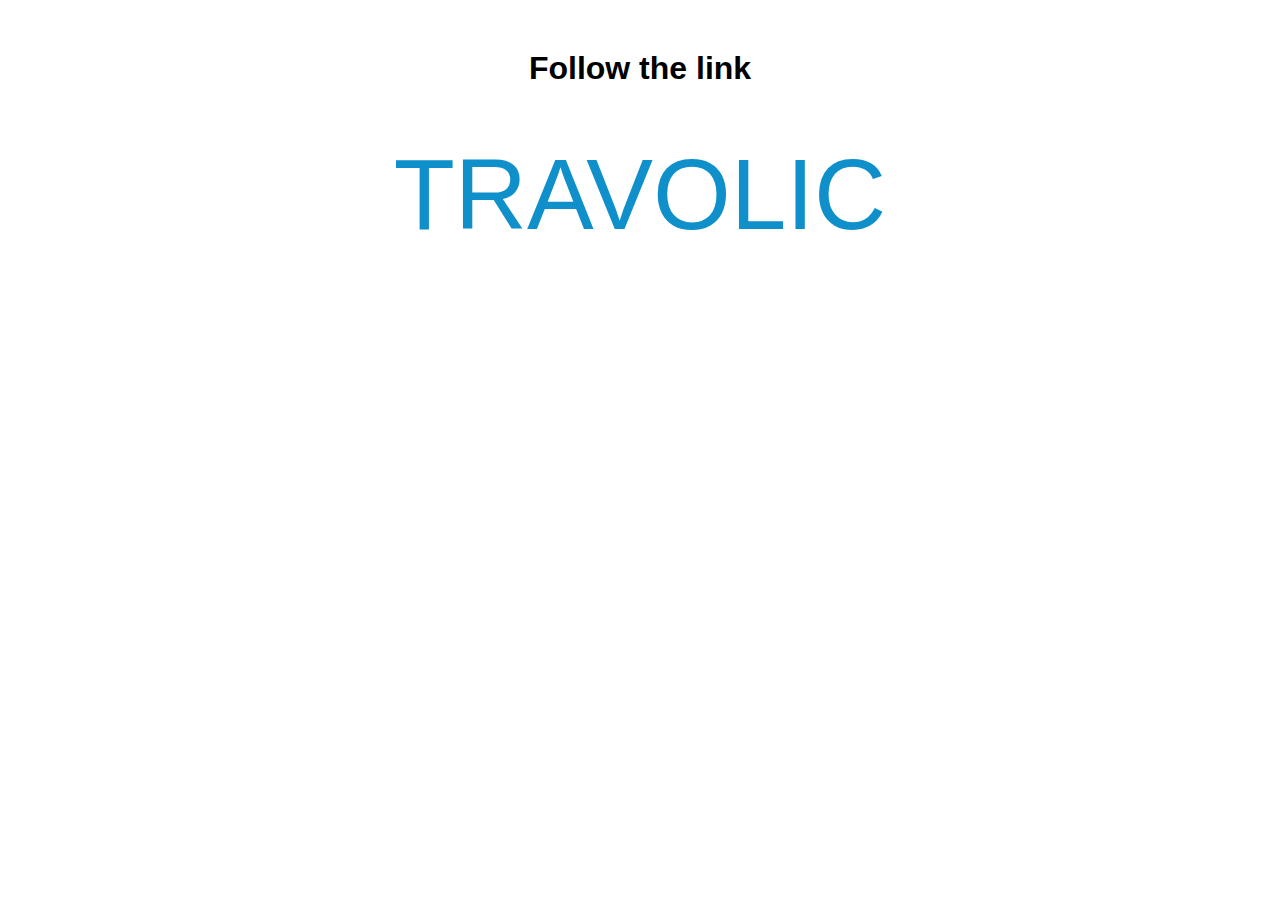
==== index.html @ 3a77598f "First" ====
<!DOCTYPE html>
<html lang="en">
<head>
    <meta charset="UTF-8">
    <meta name="viewport" content="width=device-width, initial-scale=1.0">
    <title>Document</title>
    <link rel="stylesheet" href="../CSS/style.css">
</head>
<body>
    <h1 class="travolic">Follow the link</h1>
    <div class="agencyweb">
        <a href="./HTML/home.html">TRAVOLIC</a>
    </div>

</body>
</html>
---- CSS/style.css ----
* {
  margin: 0;
  padding: 0;
  box-sizing: border-box;
  list-style: none;
  text-decoration: none;
  border: none;
  font-family: Poppins, "sans-serif";

  ::-webkit-scrollbar {
    width: 10px;
  }

  ::-webkit-scrollbar-track {
    background: #c4c4c4;
  }

  ::-webkit-scrollbar-thumb {
    background: var(--blueBtn);
  }
}
body {
  font-family: Poppins, sans-serif;
}
.travolic {
    text-align: center;
    margin-top: 50px;
    margin-bottom: 50px;
    font-family: 'Gill Sans', 'Gill Sans MT', Calibri, 'Trebuchet MS', sans-serif;
}
.agencyweb {
  text-align: center;
  font-size: 100px;
}
.agencyweb a{ 
    color: #1090CB;
    font-family: 'Gill Sans', 'Gill Sans MT', Calibri, 'Trebuchet MS', sans-serif;

}
.text {
  font-size: 16px;
  font-weight: 400;
  line-height: 32.69px;
  text-align: left;
}
.texttitle {
  font-size: 30px;
  font-weight: 600;
  line-height: 48px;
  text-align: left;
}
.imgtitle {
  font-size: 25px;
  font-weight: 500;
  line-height: 44.48px;
  letter-spacing: 0.01em;
  text-align: center;
}
.imgtext {
  font-size: 16px;
  font-weight: 400;
  line-height: 28.46px;
  letter-spacing: 0.01em;
  text-align: left;
}

/* & NAVBAR */
.nav_bar {
  padding: 32px;
  border-bottom: 0.7px solid #c4c4c4;
}
.nav_bar h1 {
  font-size: 30px;
  font-weight: 700;
  line-height: 43.5px;
  text-align: left;
  color: var(--mainBlue);
}
.nav_list {
  padding-right: 16px;
  width: 60%;
  gap: 82px;
  margin: 0;
}
.nav_list a {
  text-decoration: none;
  font-size: 16px;
  font-weight: 400;
  line-height: 24px;
  color: black;
}
.nav_list li:nth-child(2) a {
  color: var(--mainBlue);
}
.nav_bar button {
  padding: 10px 26px;
  background-color: var(--mainBlue);
  border-radius: 6px;
  color: white;
  font-size: 14px;
  font-weight: 400;
  line-height: 20px;
  text-align: left;
}
.active {
  color: var(--mainBlue) !important;
  display: flex;
}

.active::before {
  content: "";
  width: 8px;
  height: 8px;
  border-radius: 50%;
  background-color: var(--mainBlue);
  margin-right: 4px;
}
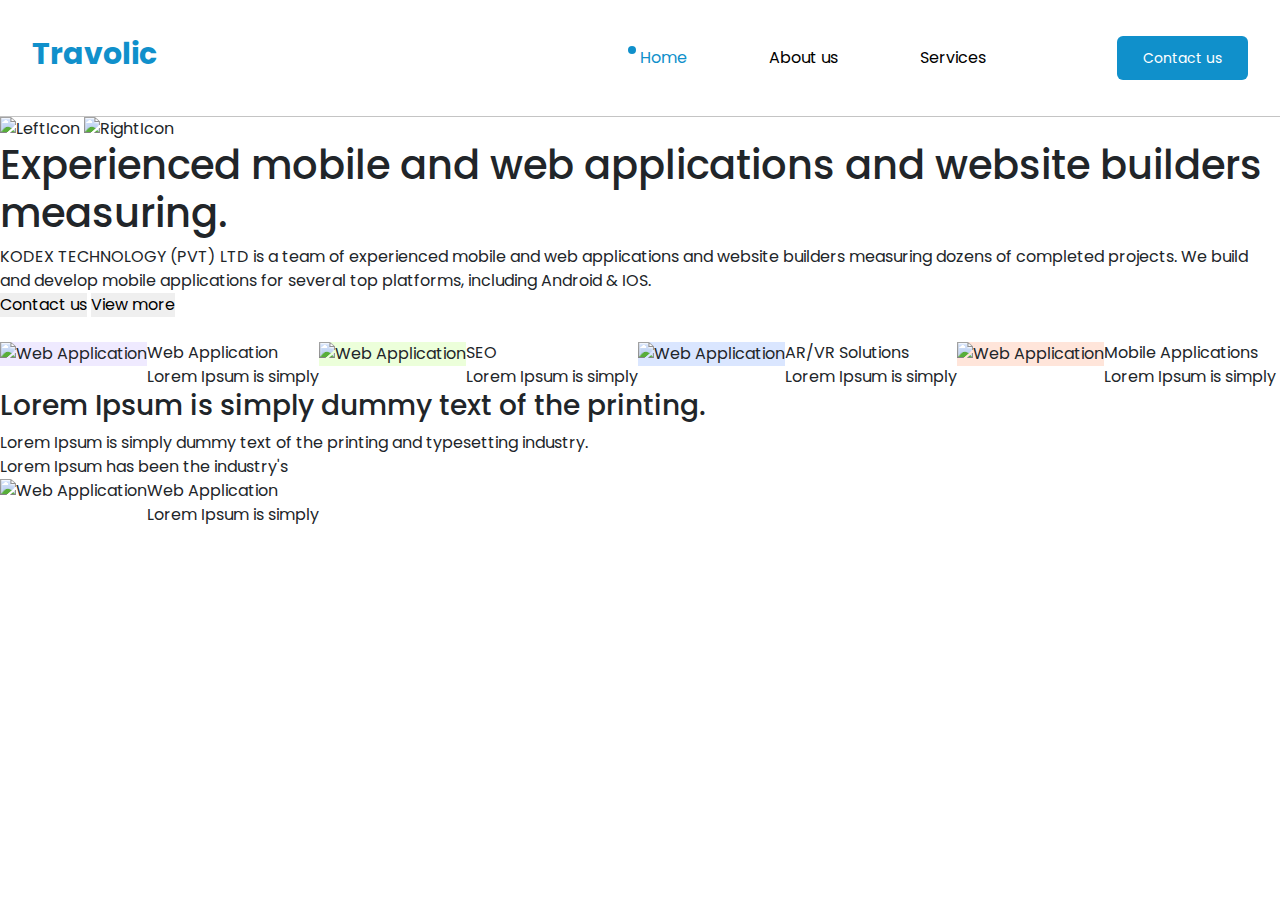
==== commit de9e91d0: "Creat Hyberlink" ====
--- a/index.html
+++ b/index.html
@@ -1,16 +1,178 @@
 <!DOCTYPE html>
 <html lang="en">
-<head>
-    <meta charset="UTF-8">
-    <meta name="viewport" content="width=device-width, initial-scale=1.0">
-    <title>Document</title>
-    <link rel="stylesheet" href="../CSS/style.css">
-</head>
-<body>
-    <h1 class="travolic">Follow the link</h1>
-    <div class="agencyweb">
-        <a href="./HTML/home.html">TRAVOLIC</a>
-    </div>
+  <head>
+    <meta charset="UTF-8" />
+    <meta name="viewport" content="width=device-width, initial-scale=1.0" />
+    <title>Home</title>
+    <link rel="stylesheet" href="../CSS/reset.css" />
+    <link
+      href="https://fonts.googleapis.com/css2?family=Poppins:ital,wght@0,100;0,200;0,300;0,400;0,500;0,600;0,700;0,800;0,900;1,100;1,200;1,300;1,400;1,500;1,600;1,700;1,800;1,900&display=swap"
+      rel="stylesheet"
+    />
+    <link
+      href="https://cdn.jsdelivr.net/npm/bootstrap@5.3.3/dist/css/bootstrap.min.css"
+      rel="stylesheet"
+      integrity="sha384-QWTKZyjpPEjISv5WaRU9OFeRpok6YctnYmDr5pNlyT2bRjXh0JMhjY6hW+ALEwIH"
+      crossorigin="anonymous"
+    />
+    <link rel="stylesheet" href="../CSS/root.css" />
+    <link rel="stylesheet" href="../CSS/style.css" />
+    <link rel="stylesheet" href="../CSS/home.css" />
+  </head>
 
-</body>
-</html>+  <body>
+    <header>
+      <nav class="nav_bar d-flex justify-content-between align-items-center">
+        <h1>Travolic</h1>
+        <ul class="nav_list d-flex justify-content-end align-items-center">
+          <li><a class="active" href="./index.html">Home</a></li>
+          <li><a href="./HTML/aboutus.html">About us</a></li>
+          <li><a href="./HTML/services.html">Services</a></li>
+        </ul>
+        <button>
+          <a href="./HTML/contactus.html">Contact us</a>
+        </button>
+      </nav>
+    </header>
+
+    <!-- * -->
+    <main>
+      <article>
+        <section class="experienced">
+          <div class="experienced_icons">
+            <img src="" alt="LeftIcon" />
+            <img src="" alt="RightIcon" />
+          </div>
+          <div class="experienced_left">
+            <div class="experienced_left_text">
+              <h1>
+                Experienced <span>mobile and web</span> applications and website
+                builders measuring.
+              </h1>
+              <p>
+                KODEX TECHNOLOGY (PVT) LTD is a team of experienced mobile and
+                web applications and website builders measuring dozens of
+                completed projects. We build and develop mobile applications for
+                several top platforms, including Android & IOS.
+              </p>
+            </div>
+            <div class="experienced_left_button">
+              <button>Contact us</button>
+              <button>View more</button>
+            </div>
+          </div>
+
+          <div class="experienced_right">
+            <img src="" alt="" />
+          </div>
+        </section>
+
+        <section class="application d-flex">
+          <!-- & Birinci -->
+          <div class="app_cards d-flex cards-gap">
+            <div class="app_image WA">
+              <img style="background-color: #EFEAFF;" src="./assets/image/appsicon1.svg" alt="Web Application" />
+            </div>
+            <div class="d-flex flex-column">
+              <p
+                class="app_title f-weight-500 f-size-20 l-height-36 txt-algn-lft txt-clr-black"
+              >
+                Web Application
+              </p>
+              <p
+                class="app_text f-weight-400 f-size-16 l-height-28 txt-algn-lft txt-clr-grey"
+              >
+                Lorem Ipsum is simply
+              </p>
+            </div>
+          </div>
+          <!-- & Ikincii -->
+          <div class="app_cards d-flex cards-gap">
+            <div class="app_image">
+              <img style="background-color: #ECFFDA;" src="./assets/image/appsicon2.svg" alt="Web Application" />
+            </div>
+            <div class="d-flex flex-column">
+              <p
+                class="app_title f-weight-500 f-size-20 l-height-36 txt-algn-lft txt-clr-black"
+              >
+                SEO
+              </p>
+              <p
+                class="app_text f-weight-400 f-size-16 l-height-28 txt-algn-lft txt-clr-grey"
+              >
+                Lorem Ipsum is simply
+              </p>
+            </div>
+          </div>
+          <!-- & Ucuncu -->
+          <div class="app_cards d-flex cards-gap">
+            <div class="app_image">
+              <img style="background-color: #DAE6FF;" src="./assets/image/appsicon3.svg" alt="Web Application" />
+            </div>
+            <div class="d-flex flex-column">
+              <p
+                class="app_title f-weight-500 f-size-20 l-height-36 txt-algn-lft txt-clr-black"
+              >
+                AR/VR Solutions
+              </p>
+              <p
+                class="app_text f-weight-400 f-size-16 l-height-28 txt-algn-lft txt-clr-grey"
+              >
+                Lorem Ipsum is simply
+              </p>
+            </div>
+          </div>
+          <!-- & Dorduncu -->
+          <div class="app_cards d-flex cards-gap">
+            <div class="app_image">
+              <img style="background-color: #FFE5DA;" src="./assets/image/appsicon4.svg" alt="Web Application" />
+            </div>
+            <div class="d-flex flex-column">
+              <p
+                class="app_title f-weight-500 f-size-20 l-height-36 txt-algn-lft txt-clr-black"
+              >
+                Mobile Applications
+              </p>
+              <p
+                class="app_text f-weight-400 f-size-16 l-height-28 txt-algn-lft txt-clr-grey"
+              >
+                Lorem Ipsum is simply
+              </p>
+            </div>
+          </div>
+        </section>
+
+        <section class="lorem_ispum">
+          <h3>Lorem Ipsum is simply dummy text of the printing.</h3>
+          <p>
+            Lorem Ipsum is simply dummy text of the printing and typesetting
+            industry.
+          </p>
+          <p>Lorem Ipsum has been the industry's</p>
+        </section>
+
+        <section class="phone_section">
+          <div class="app_cards d-flex cards-gap">
+            <div class="app_image">
+              <img src="./assets/image/appsicon1.svg" alt="Web Application" />
+            </div>
+            <div class="d-flex flex-column">
+              <p
+                class="app_title f-weight-500 f-size-20 l-height-36 txt-algn-lft txt-clr-black"
+              >
+                Web Application
+              </p>
+              <p
+                class="app_text f-weight-400 f-size-16 l-height-28 txt-algn-lft txt-clr-grey"
+              >
+                Lorem Ipsum is simply
+              </p>
+            </div>
+
+
+
+        </section>
+      </article>
+    </main>
+  </body>
+</html>
--- a/CSS/root.css
+++ b/CSS/root.css
@@ -0,0 +1,6 @@
+:root {
+      --mainBlue: #1090CB;
+      --mainsize: 16px;
+      --maintitlesize: 30px;
+      --maintitleweight: 600;
+}--- a/CSS/style.css
+++ b/CSS/style.css
@@ -12,30 +12,35 @@
   }
 
   ::-webkit-scrollbar-track {
-    background: #c4c4c4;
+    background: white;
   }
 
   ::-webkit-scrollbar-thumb {
-    background: var(--blueBtn);
+    background: #515151;
   }
+}
+p {
+  margin: 0;
 }
 body {
   font-family: Poppins, sans-serif;
+  font-size: 16px;
+  line-height: 24px;
+  text-align: left;
 }
 .travolic {
-    text-align: center;
-    margin-top: 50px;
-    margin-bottom: 50px;
-    font-family: 'Gill Sans', 'Gill Sans MT', Calibri, 'Trebuchet MS', sans-serif;
+  text-align: center;
+  margin-top: 50px;
+  margin-bottom: 50px;
+  font-family: "Gill Sans", "Gill Sans MT", Calibri, "Trebuchet MS", sans-serif;
 }
 .agencyweb {
   text-align: center;
   font-size: 100px;
 }
-.agencyweb a{ 
-    color: #1090CB;
-    font-family: 'Gill Sans', 'Gill Sans MT', Calibri, 'Trebuchet MS', sans-serif;
-
+.agencyweb a {
+  color: #1090cb;
+  font-family: "Gill Sans", "Gill Sans MT", Calibri, "Trebuchet MS", sans-serif;
 }
 .text {
   font-size: 16px;
@@ -89,18 +94,21 @@
   line-height: 24px;
   color: black;
 }
-.nav_list li:nth-child(2) a {
-  color: var(--mainBlue);
-}
 .nav_bar button {
   padding: 10px 26px;
   background-color: var(--mainBlue);
   border-radius: 6px;
+  cursor: pointer;
+}
+.nav_bar button a {
   color: white;
   font-size: 14px;
   font-weight: 400;
   line-height: 20px;
-  text-align: left;
+  text-decoration: none;
+}
+.nav_bar button:hover {
+  scale: 1.1;
 }
 .active {
   color: var(--mainBlue) !important;
@@ -115,3 +123,127 @@
   background-color: var(--mainBlue);
   margin-right: 4px;
 }
+.bgweb {
+  background-color: rgba(255, 242, 242, 1);
+}
+.bgseo {
+  background-color: rgba(226, 243, 255, 1);
+}
+.bgmob {
+  background-color: rgba(241, 232, 255, 1);
+}
+.bgar {
+  background-color: rgba(255, 231, 251, 1);
+}
+.footer_from{
+  margin-top: 186px;
+  padding: 148px 360px;
+  position: relative;
+  background-color:  rgba(232, 244, 250, 1);
+}
+.footer_from h6 {
+font-size: 30px;
+font-weight: 600;
+line-height: 51px;
+text-align: center;
+width: 75%;
+}
+
+.footer_from button {
+  background-color: black;
+  color: white;
+  padding: 20px 44px;
+  border-radius: 10px;
+font-size: 16px;
+font-weight: 500;
+line-height: 27.2px;
+}
+.footer_top_email {
+  gap: 14px;
+}
+.footer_top_email input {
+  font-size: 16px;
+  font-weight: 400;
+  line-height: 27.2px;
+  padding: 20px 366px 20px 36px;
+  border-radius: 10px;
+}
+.star {
+  position: absolute;
+  top: -46px; 
+  left: 160px;
+}
+.paichart{
+  position: absolute;
+  top: 100px;
+  right: 350px;
+}
+.footer_middle {
+  padding: 60px 110px;
+  font-weight: 400;
+  color: #515151;
+  gap: 40px;
+  border-bottom: 0.7px solid #c4c4c4;
+}
+.middle_logo,
+.middle_about,
+.middle_contact {
+  gap: 24px;
+}
+.middle_logo {
+  width: 30%;
+}
+.middle_logo p {
+  font-weight: 400;
+}
+.middle_logo p:nth-child(1) {
+  font-weight: 700;
+  color: #00329b;
+}
+.middle_about {
+  gap: 16px;
+}
+.middle_contact {
+  gap: 16px;
+}
+
+.middle_social img {
+  width: 34px;
+  height: 34px;
+}
+
+.middle_about p {
+  font-weight: 500;
+  color: black;
+}
+.middle_about ul {
+  font-weight: 400;
+  line-height: 30px;
+  padding: 0;
+}
+.middle_contact {
+  font-weight: 400;
+  width: 24%;
+}
+.middle_contact p:nth-child(1) {
+  font-weight: 500;
+  color: black;
+}
+.middle_social {
+  gap: 16px;
+}
+.socialDiv {
+  background-color: #fff;
+  padding: 8px 14px;
+  border-radius: 50%;
+  box-shadow: 0px 4px 14px 0px rgba(0, 0, 0, 0.15);
+}
+
+.socialDiv img {
+width: 12px;
+height: 12px;}
+
+.footer_bottom p {
+  text-align: center;
+  padding: 28px;
+}
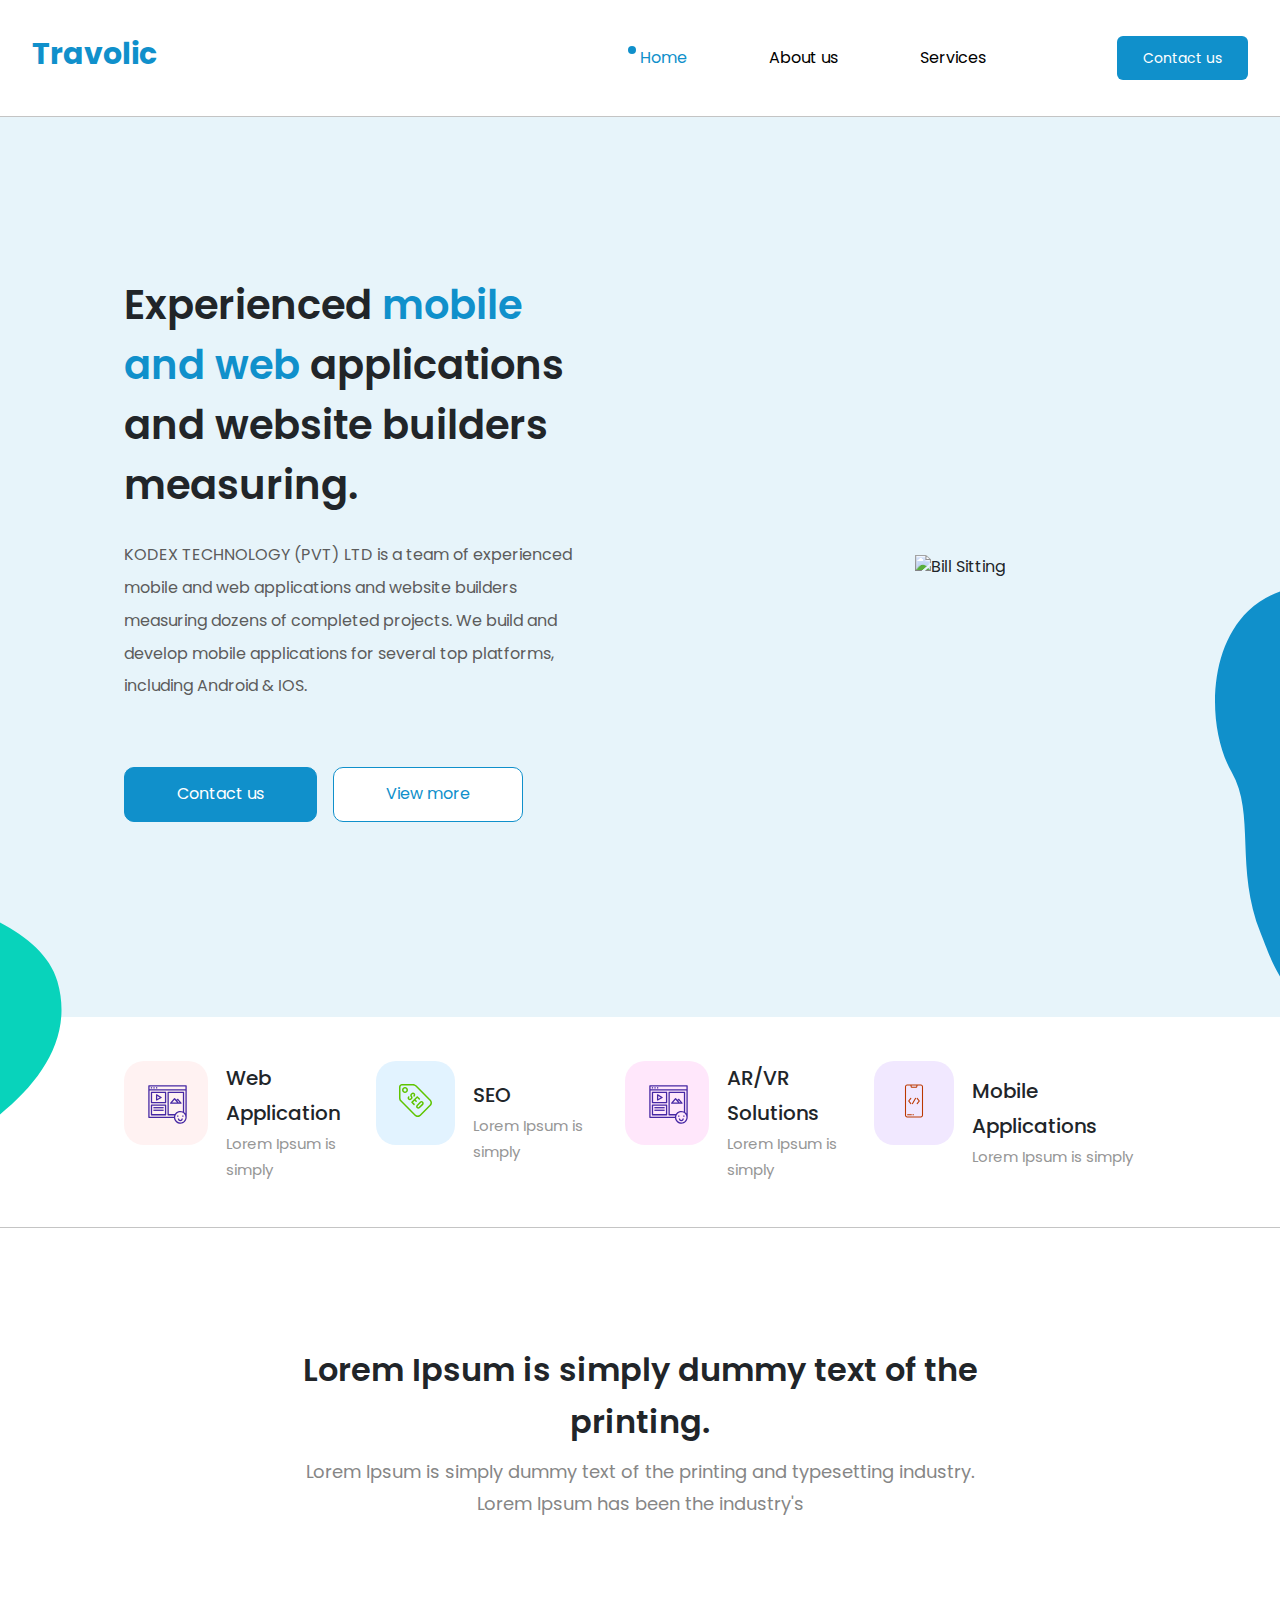
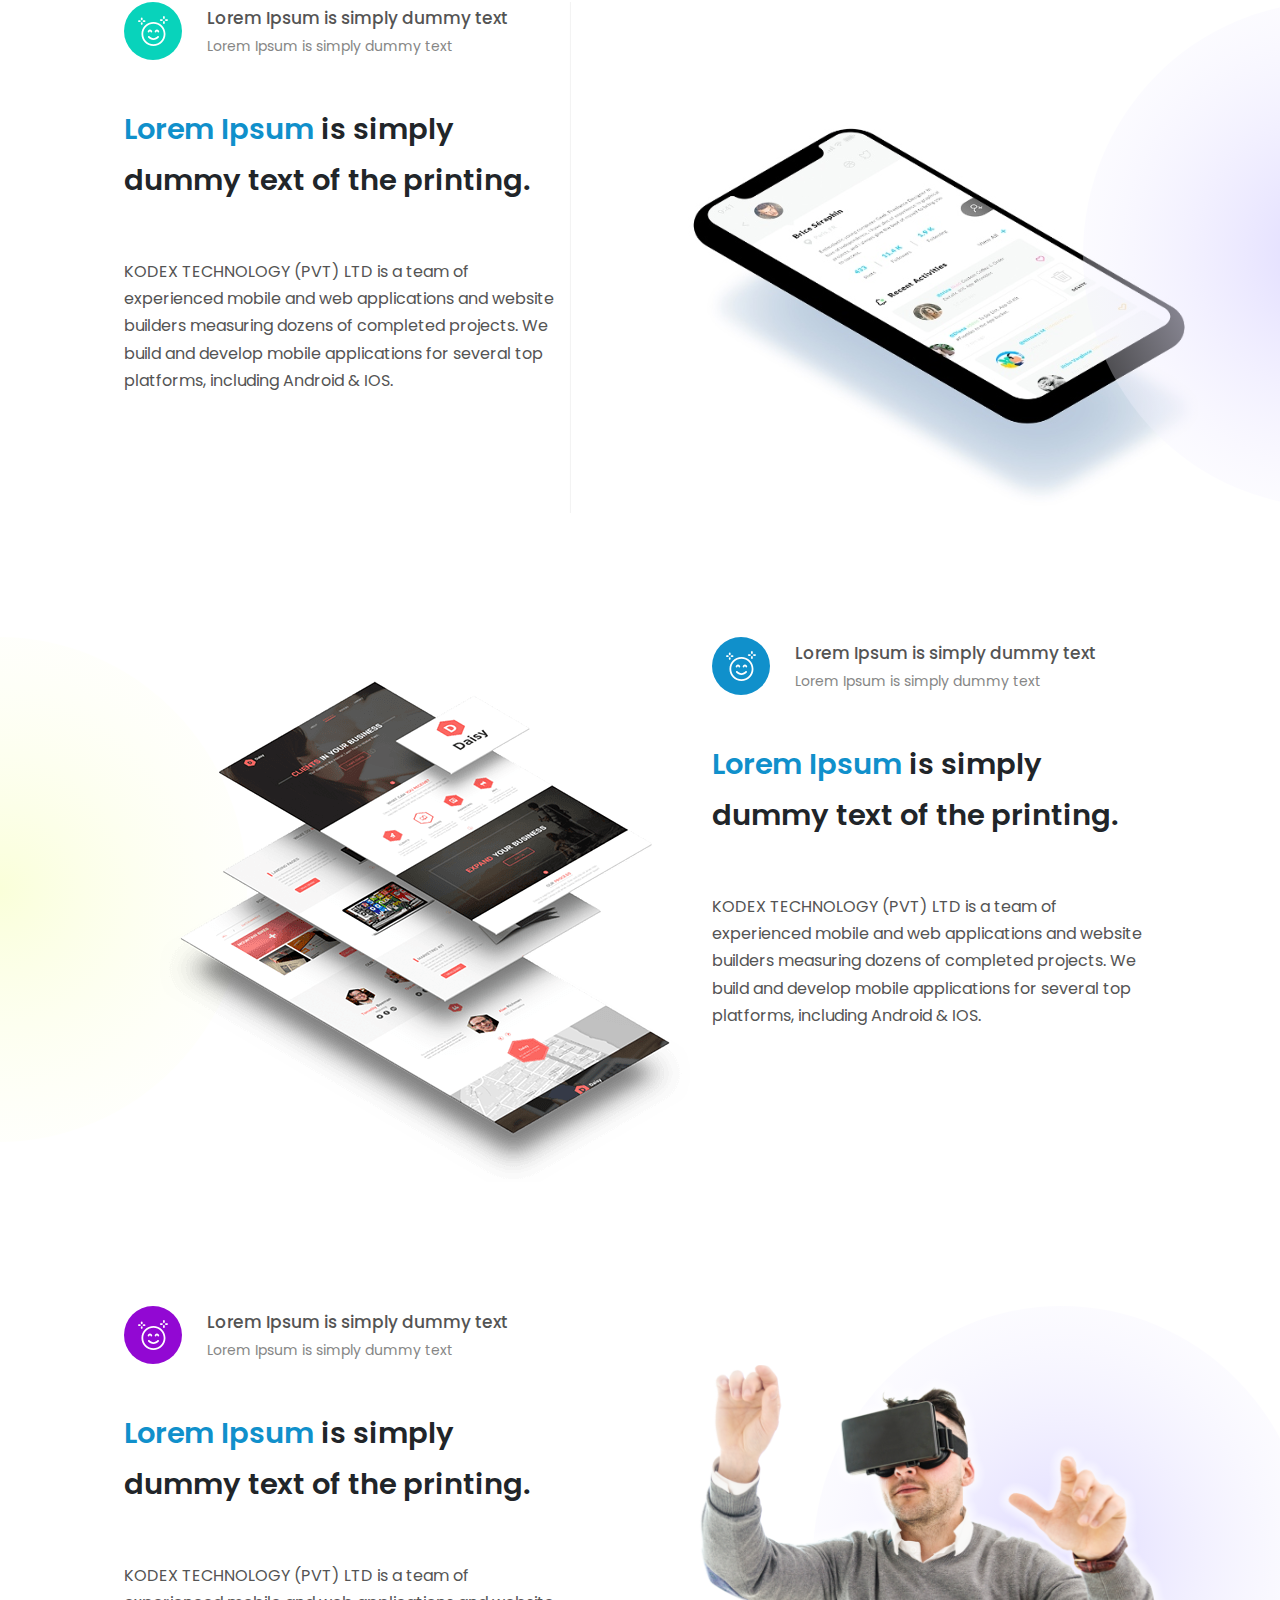
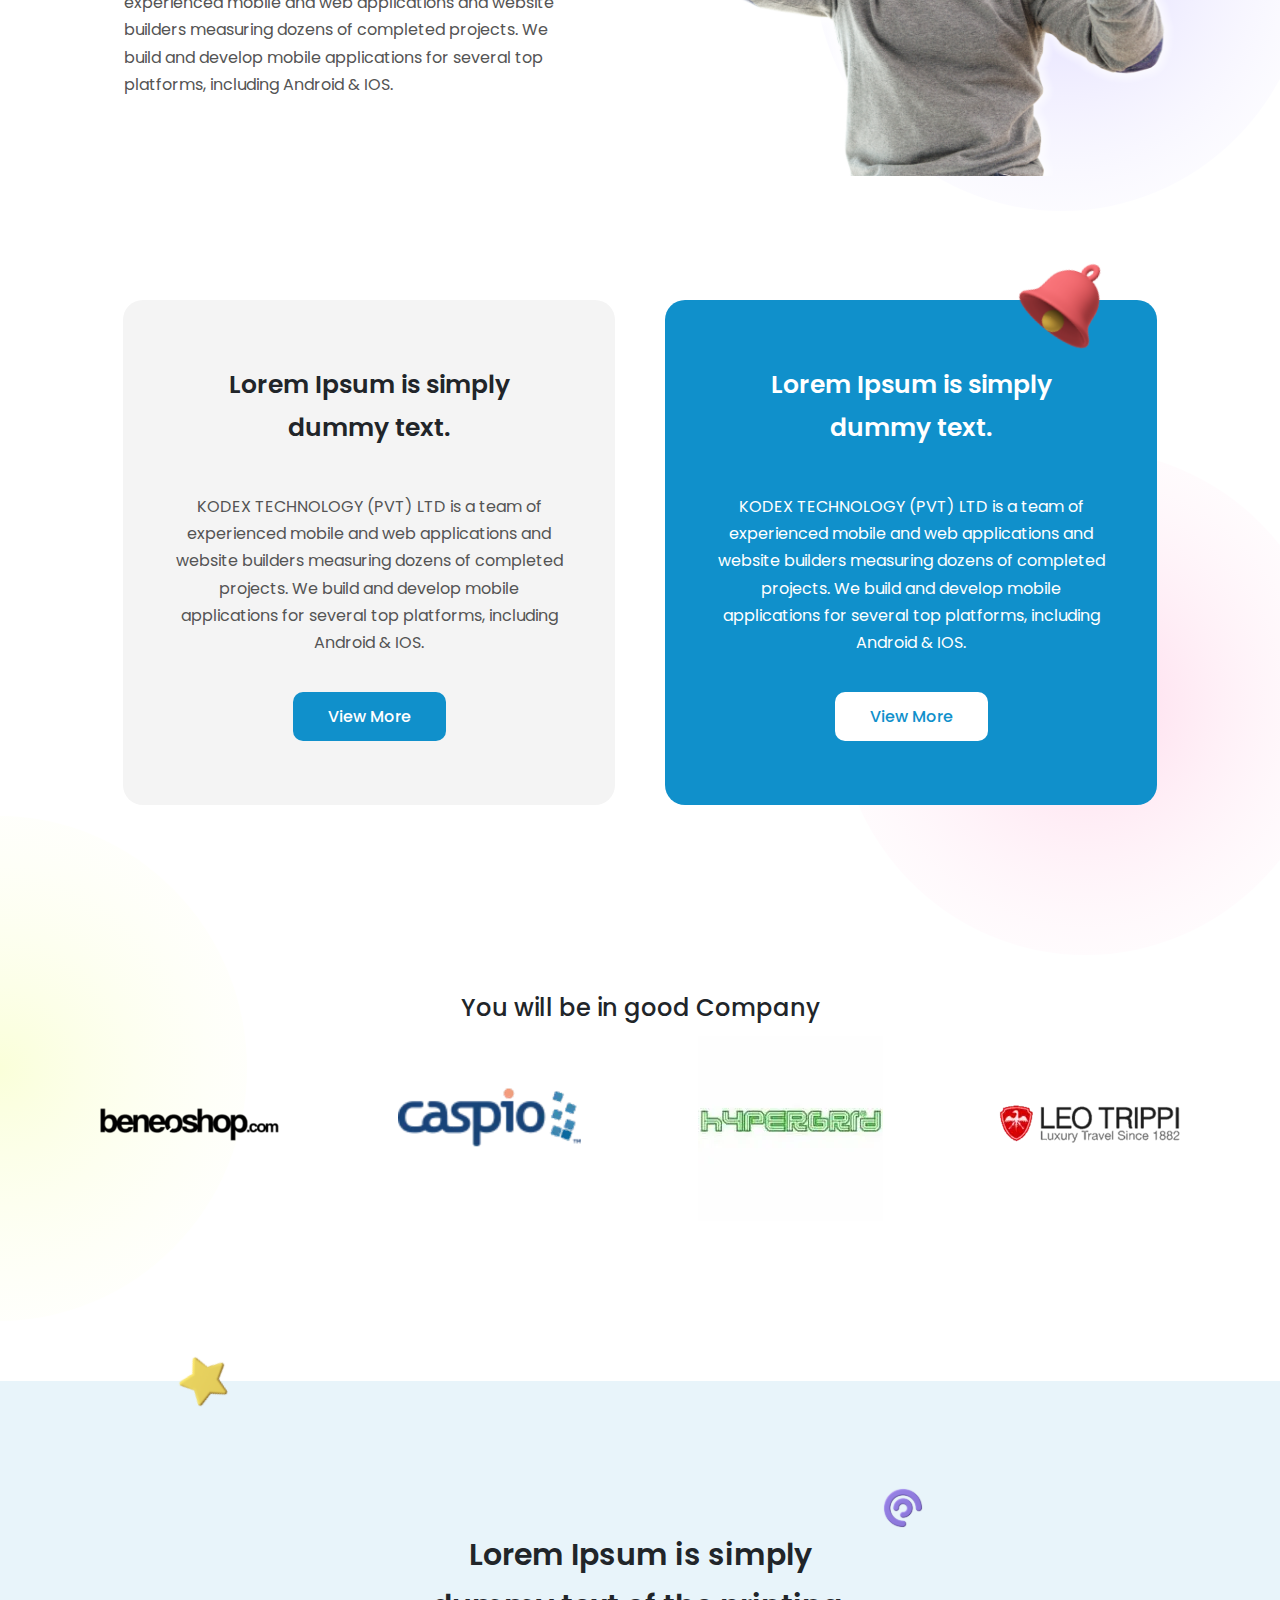
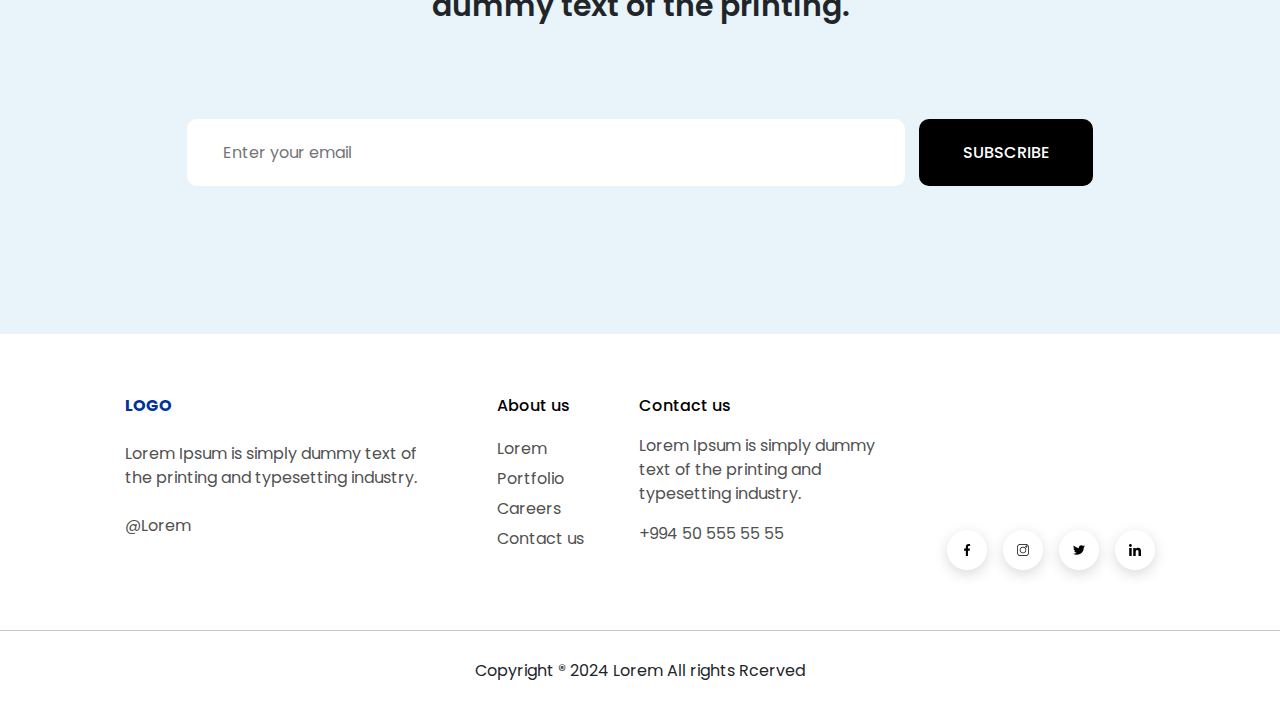
==== commit a8cd6661: "Home Page Completed" ====
--- a/index.html
+++ b/index.html
@@ -21,6 +21,7 @@
   </head>
 
   <body>
+    <!-- ! NAVIGATION -->
     <header>
       <nav class="nav_bar d-flex justify-content-between align-items-center">
         <h1>Travolic</h1>
@@ -35,20 +36,29 @@
       </nav>
     </header>
 
-    <!-- * -->
+    <!-- *MAIN -->
     <main>
       <article>
-        <section class="experienced">
+        <!-- ! EXPERIENCED SECTION -->
+        <section class="experienced d-flex position-relative">
           <div class="experienced_icons">
-            <img src="" alt="LeftIcon" />
-            <img src="" alt="RightIcon" />
-          </div>
-          <div class="experienced_left">
-            <div class="experienced_left_text">
-              <h1>
+            <img
+              src="./assets/image/homepage/HomeLeftVector.svg"
+              alt="LeftIcon"
+            />
+            <img
+              src="./assets/image/homepage/HomeRightVector.svg"
+              alt="RightIcon"
+            />
+          </div>
+          <div
+            class="experienced_left d-flex flex-column justify-content-center w-50 text"
+          >
+            <div class="experienced_left_text d-flex flex-column">
+              <h2>
                 Experienced <span>mobile and web</span> applications and website
                 builders measuring.
-              </h1>
+              </h2>
               <p>
                 KODEX TECHNOLOGY (PVT) LTD is a team of experienced mobile and
                 web applications and website builders measuring dozens of
@@ -56,92 +66,75 @@
                 several top platforms, including Android & IOS.
               </p>
             </div>
-            <div class="experienced_left_button">
+            <div class="experienced_left_button d-flex text">
               <button>Contact us</button>
               <button>View more</button>
             </div>
           </div>
 
-          <div class="experienced_right">
-            <img src="" alt="" />
-          </div>
-        </section>
-
-        <section class="application d-flex">
+          <div
+            class="experienced_right d-flex justify-content-center align-items-center"
+          >
+            <img
+              src="./assets/image/homepage/BillSitting.svg"
+              alt="Bill Sitting"
+            />
+          </div>
+        </section>
+        <!-- ! APPLICATION SECTION -->
+        <section class="application d-flex justify-content-between">
           <!-- & Birinci -->
-          <div class="app_cards d-flex cards-gap">
-            <div class="app_image WA">
-              <img style="background-color: #EFEAFF;" src="./assets/image/appsicon1.svg" alt="Web Application" />
-            </div>
-            <div class="d-flex flex-column">
-              <p
-                class="app_title f-weight-500 f-size-20 l-height-36 txt-algn-lft txt-clr-black"
-              >
-                Web Application
-              </p>
-              <p
-                class="app_text f-weight-400 f-size-16 l-height-28 txt-algn-lft txt-clr-grey"
-              >
-                Lorem Ipsum is simply
-              </p>
+          <div class="app_cards d-flex">
+            <div class="app_image bgweb">
+              <img
+                c
+                src="./assets/image/homepage/webapplication.svg"
+                alt="Web Application"
+              />
+            </div>
+            <div class="d-flex flex-column justify-content-center">
+              <p class="apptexttitle">Web Application</p>
+              <p class="app_text">Lorem Ipsum is simply</p>
             </div>
           </div>
           <!-- & Ikincii -->
-          <div class="app_cards d-flex cards-gap">
-            <div class="app_image">
-              <img style="background-color: #ECFFDA;" src="./assets/image/appsicon2.svg" alt="Web Application" />
-            </div>
-            <div class="d-flex flex-column">
-              <p
-                class="app_title f-weight-500 f-size-20 l-height-36 txt-algn-lft txt-clr-black"
-              >
-                SEO
-              </p>
-              <p
-                class="app_text f-weight-400 f-size-16 l-height-28 txt-algn-lft txt-clr-grey"
-              >
-                Lorem Ipsum is simply
-              </p>
+          <div class="app_cards d-flex">
+            <div class="app_image bgseo">
+              <img src="./assets/image/homepage/seo.svg" alt="SEO" />
+            </div>
+            <div class="d-flex flex-column justify-content-center">
+              <p class="apptexttitle">SEO</p>
+              <p class="app_text">Lorem Ipsum is simply</p>
             </div>
           </div>
           <!-- & Ucuncu -->
-          <div class="app_cards d-flex cards-gap">
-            <div class="app_image">
-              <img style="background-color: #DAE6FF;" src="./assets/image/appsicon3.svg" alt="Web Application" />
-            </div>
-            <div class="d-flex flex-column">
-              <p
-                class="app_title f-weight-500 f-size-20 l-height-36 txt-algn-lft txt-clr-black"
-              >
-                AR/VR Solutions
-              </p>
-              <p
-                class="app_text f-weight-400 f-size-16 l-height-28 txt-algn-lft txt-clr-grey"
-              >
-                Lorem Ipsum is simply
-              </p>
+          <div class="app_cards d-flex">
+            <div class="app_image bgar">
+              <img
+                src="./assets/image/homepage/ar-vrsolution.svg"
+                alt="AR/VR Solutions"
+              />
+            </div>
+            <div class="d-flex flex-column justify-content-center">
+              <p class="apptexttitle">AR/VR Solutions</p>
+              <p class="app_text">Lorem Ipsum is simply</p>
             </div>
           </div>
           <!-- & Dorduncu -->
-          <div class="app_cards d-flex cards-gap">
-            <div class="app_image">
-              <img style="background-color: #FFE5DA;" src="./assets/image/appsicon4.svg" alt="Web Application" />
-            </div>
-            <div class="d-flex flex-column">
-              <p
-                class="app_title f-weight-500 f-size-20 l-height-36 txt-algn-lft txt-clr-black"
-              >
-                Mobile Applications
-              </p>
-              <p
-                class="app_text f-weight-400 f-size-16 l-height-28 txt-algn-lft txt-clr-grey"
-              >
-                Lorem Ipsum is simply
-              </p>
-            </div>
-          </div>
-        </section>
-
+          <div class="app_cards d-flex">
+            <div class="app_image bgmob">
+              <img
+                src="./assets/image/homepage/mobileapplication.svg"
+                alt="Mobile Applications"
+              />
+            </div>
+            <div class="d-flex flex-column justify-content-center">
+              <p class="apptexttitle">Mobile Applications</p>
+              <p class="app_text">Lorem Ipsum is simply</p>
+            </div>
+          </div>
+        </section>
+        <!-- ! LOREM ISPUM SECTION-->
         <section class="lorem_ispum">
           <h3>Lorem Ipsum is simply dummy text of the printing.</h3>
           <p>
@@ -150,29 +143,271 @@
           </p>
           <p>Lorem Ipsum has been the industry's</p>
         </section>
-
-        <section class="phone_section">
-          <div class="app_cards d-flex cards-gap">
-            <div class="app_image">
-              <img src="./assets/image/appsicon1.svg" alt="Web Application" />
-            </div>
-            <div class="d-flex flex-column">
-              <p
-                class="app_title f-weight-500 f-size-20 l-height-36 txt-algn-lft txt-clr-black"
+        <!-- ! SMARTPHONE SECTION FIRST-->
+        <section class="phone_section d-flex">
+          <img
+            class="focus1"
+            src="./assets/image/homepage/focusparallaxback.svg"
+            alt=""
+          />
+          <div class="phone_left d-flex flex-column">
+            <div class="happy_section d-flex align-items-center">
+              <div
+                class="happy d-flex"
+                style="background-color: rgba(8, 211, 187, 1)"
               >
-                Web Application
-              </p>
-              <p
-                class="app_text f-weight-400 f-size-16 l-height-28 txt-algn-lft txt-clr-grey"
+                <img src="./assets/image/homepage/happy.svg" alt="Happy Face" />
+              </div>
+              <div class="d-flex flex-column">
+                <p>Lorem Ipsum is simply dummy text</p>
+                <p>Lorem Ipsum is simply dummy text</p>
+              </div>
+            </div>
+
+            <h3>
+              <span>Lorem Ipsum</span> is simply dummy text of the printing.
+            </h3>
+            <p>
+              KODEX TECHNOLOGY (PVT) LTD is a team of experienced mobile and web
+              applications and website builders measuring dozens of completed
+              projects. We build and develop mobile applications for several top
+              platforms, including Android & IOS.
+            </p>
+          </div>
+          <div class="phone_right">
+            <img
+              src="./assets/image/homepage/smartphone.svg"
+              alt="Smartphone Picture"
+            />
+          </div>
+        </section>
+        <!-- !SMARTPHONE SECTION SECOND -->
+        <section
+          class="phone_section d-flex flex-row-reverse justify-content-between"
+        >
+          <img
+            class="beneoback1"
+            src="./assets/image/homepage/beneoshopback.svg"
+            alt=""
+          />
+          <div class="phone_left d-flex flex-column">
+            <div class="happy_section d-flex align-items-center">
+              <div
+                class="happy d-flex"
+                style="background-color: rgba(16, 144, 203, 1)"
               >
-                Lorem Ipsum is simply
-              </p>
-            </div>
-
-
-
+                <img src="./assets/image/homepage/happy.svg" alt="Happy Face" />
+              </div>
+              <div class="d-flex flex-column">
+                <p>Lorem Ipsum is simply dummy text</p>
+                <p>Lorem Ipsum is simply dummy text</p>
+              </div>
+            </div>
+
+            <h3>
+              <span>Lorem Ipsum</span> is simply dummy text of the printing.
+            </h3>
+            <p>
+              KODEX TECHNOLOGY (PVT) LTD is a team of experienced mobile and web
+              applications and website builders measuring dozens of completed
+              projects. We build and develop mobile applications for several top
+              platforms, including Android & IOS.
+            </p>
+          </div>
+          <div class="phone_right">
+            <img
+              src="./assets/image/homepage/websitemockup.svg"
+              alt="Smartphone Picture"
+            />
+          </div>
+        </section>
+        <!-- !SMARTPHONE SECTION THIRD -->
+        <section class="phone_section d-flex justify-content-between">
+          <img
+            class="focus"
+            src="./assets/image/homepage/focusparallaxback.svg"
+            alt=""
+          />
+          <div class="phone_left d-flex flex-column">
+            <div class="happy_section d-flex align-items-center">
+              <div
+                class="happy d-flex"
+                style="background-color: rgba(146, 8, 211, 1)"
+              >
+                <img src="./assets/image/homepage/happy.svg" alt="Happy Face" />
+              </div>
+              <div class="d-flex flex-column">
+                <p>Lorem Ipsum is simply dummy text</p>
+                <p>Lorem Ipsum is simply dummy text</p>
+              </div>
+            </div>
+
+            <h3>
+              <span>Lorem Ipsum</span> is simply dummy text of the printing.
+            </h3>
+            <p>
+              KODEX TECHNOLOGY (PVT) LTD is a team of experienced mobile and web
+              applications and website builders measuring dozens of completed
+              projects. We build and develop mobile applications for several top
+              platforms, including Android & IOS.
+            </p>
+          </div>
+          <div class="phone_right">
+            <img
+              src="./assets/image/homepage/focusparallaxhero.png"
+              alt="Smartphone Picture"
+            />
+          </div>
+        </section>
+        <!-- ! BELL SECTION -->
+        <section class="bell_section d-flex">
+          <img
+            class="bellimg1"
+            src="./assets/image/homepage/bellbackimage.svg"
+            alt="Ellipse"
+          />
+          <img
+            class="bellimg2"
+            src="./assets/image/homepage/bell.svg"
+            alt="Bell"
+          />
+          <div class="bell_cards w-50 d-flex flex-column align-items-center">
+            <h4>Lorem Ipsum is simply dummy text.</h4>
+            <p>
+              KODEX TECHNOLOGY (PVT) LTD is a team of experienced mobile and web
+              applications and website builders measuring dozens of completed
+              projects. We build and develop mobile applications for several top
+              platforms, including Android & IOS.
+            </p>
+            <button>View More</button>
+          </div>
+          <div
+            class="bell_cards_right w-50 d-flex flex-column align-items-center"
+          >
+            <h4>Lorem Ipsum is simply dummy text.</h4>
+            <p>
+              KODEX TECHNOLOGY (PVT) LTD is a team of experienced mobile and web
+              applications and website builders measuring dozens of completed
+              projects. We build and develop mobile applications for several top
+              platforms, including Android & IOS.
+            </p>
+            <button>View More</button>
+          </div>
+        </section>
+        <!-- ! ADDS SECTION -->
+        <section class="add_section d-flex flex-column align-items-center">
+          <img
+            class="beneoback"
+            src="./assets/image/homepage/beneoshopback.svg"
+            alt=""
+          />
+          <div class="add_title">
+            <h5>You will be in good Company</h5>
+            <div class="add_images d-flex">
+              <img
+                src="./assets/image/homepage/beneoshop.svg"
+                alt="BeneoShop"
+              />
+              <img src="./assets/image/homepage/caspio.svg" alt="Caspio" />
+              <img
+                src="./assets/image/homepage/hypergrid.svg"
+                alt="Hybergrid"
+              />
+              <img
+                src="./assets/image/homepage/leotrippi.svg"
+                alt="Leo Trippi"
+              />
+            </div>
+          </div>
         </section>
       </article>
     </main>
+
+    <footer>
+      <!-- ^ FOOTER-TOP-->
+      <section class="footer_top">
+        <div class="footer_from d-flex flex-column align-items-center">
+          <img
+            class="star"
+            src="../assets/image/aboutuspage/star.svg"
+            alt="Small Star Icon"
+          />
+          <img
+            class="paichart"
+            src="../assets/image/aboutuspage/paichart.svg"
+            alt="Small Icon"
+          />
+          <h6>Lorem Ipsum is simply dummy text of the printing.</h6>
+          <div class="footer_top_email d-flex">
+            <div>
+              <form action="">
+                <input type="email" placeholder="Enter your email" />
+              </form>
+            </div>
+            <div>
+              <button>SUBSCRIBE</button>
+            </div>
+          </div>
+        </div>
+      </section>
+      <!-- ^ FOOTER-MIDDLE-->
+      <section class="footer_middle d-flex justify-content-evenly">
+        <div class="middle_logo d-flex flex-column">
+          <p>LOGO</p>
+          <p>
+            Lorem Ipsum is simply dummy text of the printing and typesetting
+            industry.
+          </p>
+          <p>@Lorem</p>
+        </div>
+        <div class="middle_about d-flex flex-column">
+          <p>About us</p>
+          <ul>
+            <li>Lorem</li>
+            <li>Portfolio</li>
+            <li>Careers</li>
+            <li>Contact us</li>
+          </ul>
+        </div>
+        <div class="middle_contact d-flex flex-column">
+          <p>Contact us</p>
+          <p>
+            Lorem Ipsum is simply dummy text of the printing and typesetting
+            industry.
+          </p>
+          <p>+994 50 555 55 55</p>
+        </div>
+        <div class="middle_social d-flex align-items-end">
+          <div class="socialDiv">
+            <img
+              src="../assets/image/aboutuspage/facebookicon.svg"
+              alt="facebook icon"
+            />
+          </div>
+          <div class="socialDiv">
+            <img
+              src="../assets/image/aboutuspage/instagramicon.svg"
+              alt="instagram icon"
+            />
+          </div>
+          <div class="socialDiv">
+            <img
+              src="../assets/image/aboutuspage/twittericon.svg"
+              alt="twitter icon"
+            />
+          </div>
+          <div class="socialDiv">
+            <img
+              src="../assets/image/aboutuspage/linkedinicon.svg"
+              alt="linkedin icon"
+            />
+          </div>
+        </div>
+      </section>
+      <!-- ^ FOOTER-BOTTOM-->
+      <section class="footer_bottom">
+        <p>Copyright ® 2024 Lorem All rights Rcerved</p>
+      </section>
+    </footer>
   </body>
 </html>
--- a/CSS/style.css
+++ b/CSS/style.css
@@ -28,46 +28,6 @@
   line-height: 24px;
   text-align: left;
 }
-.travolic {
-  text-align: center;
-  margin-top: 50px;
-  margin-bottom: 50px;
-  font-family: "Gill Sans", "Gill Sans MT", Calibri, "Trebuchet MS", sans-serif;
-}
-.agencyweb {
-  text-align: center;
-  font-size: 100px;
-}
-.agencyweb a {
-  color: #1090cb;
-  font-family: "Gill Sans", "Gill Sans MT", Calibri, "Trebuchet MS", sans-serif;
-}
-.text {
-  font-size: 16px;
-  font-weight: 400;
-  line-height: 32.69px;
-  text-align: left;
-}
-.texttitle {
-  font-size: 30px;
-  font-weight: 600;
-  line-height: 48px;
-  text-align: left;
-}
-.imgtitle {
-  font-size: 25px;
-  font-weight: 500;
-  line-height: 44.48px;
-  letter-spacing: 0.01em;
-  text-align: center;
-}
-.imgtext {
-  font-size: 16px;
-  font-weight: 400;
-  line-height: 28.46px;
-  letter-spacing: 0.01em;
-  text-align: left;
-}
 
 /* & NAVBAR */
 .nav_bar {
@@ -123,20 +83,10 @@
   background-color: var(--mainBlue);
   margin-right: 4px;
 }
-.bgweb {
-  background-color: rgba(255, 242, 242, 1);
-}
-.bgseo {
-  background-color: rgba(226, 243, 255, 1);
-}
-.bgmob {
-  background-color: rgba(241, 232, 255, 1);
-}
-.bgar {
-  background-color: rgba(255, 231, 251, 1);
-}
+
 .footer_from{
-  margin-top: 186px;
+  margin-top: 160px;
+  gap: 80px;
   padding: 148px 360px;
   position: relative;
   background-color:  rgba(232, 244, 250, 1);
@@ -247,3 +197,35 @@
   text-align: center;
   padding: 28px;
 }
+.bgweb {
+  background-color: rgba(255, 242, 242, 1);
+}
+.bgseo {
+  background-color: rgba(226, 243, 255, 1);
+}
+.bgmob {
+  background-color: rgba(241, 232, 255, 1);
+}
+.bgar {
+  background-color: rgba(255, 231, 251, 1);
+}
+.text {
+  font-size: 16px;
+  font-weight: 400;
+  line-height: 32.69px;
+  text-align: left;
+}
+
+.apptexttitle {
+font-size: 20px;
+font-weight: 500;
+line-height: 35px;
+text-align: left;
+}
+.app_text {
+font-size: 15px;
+font-weight: 400;
+line-height: 26.25px;
+text-align: left;
+color:  rgba(150, 150, 150, 1);
+}--- a/CSS/home.css
+++ b/CSS/home.css
@@ -0,0 +1,255 @@
+.experienced {
+  display: flex;
+  background-color: #1090cb1a;
+  height: 100vh;
+}
+.experienced_left {
+  padding: 128px 40px 164px 124px;
+  gap: 64px;
+}
+.experienced_left_text {
+  gap: 16px;
+}
+.experienced_left_text h2 {
+  font-size: 40px;
+  font-weight: 600;
+  line-height: 60px;
+  text-align: left;
+}
+.experienced_left_text h2 span {
+  color: var(--mainBlue);
+}
+.experienced_left_text p {
+  color: #5c5c5c;
+}
+.experienced_left_button {
+  gap: 16px;
+}
+.experienced_left button {
+  padding: 10px 52px;
+  border-radius: 10px;
+  border: 1px solid var(--mainBlue);
+  cursor: pointer;
+}
+.experienced_left_button button:first-child {
+  background-color: var(--mainBlue);
+  color: white;
+}
+.experienced_left_button button:nth-child(2) {
+  color: var(--mainBlue);
+  background-color: white;
+}
+.experienced_right {
+  width: 50%;
+}
+/* .experienced_right img {
+    width: 100%;
+  } */
+.experienced_icons img:nth-child(1) {
+  position: absolute;
+  left: 0px;
+  bottom: -200px;
+}
+.experienced_icons img:nth-child(2) {
+  position: absolute;
+  right: 0;
+  bottom: -100px;
+  z-index: 1;
+}
+.application {
+  padding: 44px 124px;
+  border-bottom: 0.7px solid #c4c4c4;
+}
+.app_image {
+  width: 84px;
+  height: 84px;
+  border-radius: 20px;
+}
+.app_image img {
+  padding: 23px;
+  border: 2px solid none;
+}
+.app_cards {
+  gap: 18px;
+}
+.lorem_ispum {
+  padding: 116px 296px 82px 296px;
+}
+.lorem_ispum h3 {
+  font-size: 32px;
+  font-weight: 600;
+  line-height: 52px;
+  text-align: center;
+}
+.lorem_ispum p {
+  font-size: 18px;
+  font-weight: 400;
+  line-height: 32px;
+  text-align: center;
+  color: #868686;
+}
+.phone_section {
+  padding: 0px 124px 124px 124px;
+  position: relative;
+}
+.focus {
+  position: absolute;
+  right: 0;
+  top: 0;
+  z-index: -1;
+}
+.focus1 {
+  position: absolute;
+  right: -270px;
+  top: 0;
+  z-index: 1;
+}
+.phone_left {
+  gap: 44px;
+  width: 43%;
+}
+.happy_section {
+  gap: 25px;
+}
+.happy_section p:nth-child(1) {
+  font-size: 17px;
+  font-weight: 500;
+  line-height: 29.75px;
+  text-align: left;
+}
+.happy_section p:nth-child(2) {
+  font-family: Poppins;
+  font-size: 14px;
+  font-weight: 400;
+  line-height: 24.5px;
+  text-align: left;
+  color: rgba(134, 134, 134, 1);
+}
+.happy {
+  width: 58px;
+  height: 58px;
+  background-color: aqua;
+  border-radius: 99%;
+  padding: 14px;
+}
+.phone_left h3 {
+  font-size: 29px;
+  font-weight: 600;
+  line-height: 51px;
+}
+.phone_left h3 span {
+  color: var(--mainBlue);
+}
+.phone_left p {
+  font-size: 16px;
+  font-weight: 400;
+  line-height: 27.2px;
+  color: rgba(84, 84, 84, 1);
+}
+.phone_right {
+  width: 50%;
+}
+.bell_section {
+  padding: 0px 123px;
+  gap: 50px;
+  position: relative;
+}
+.bell_cards {
+  gap: 36px;
+  text-align: center;
+  padding: 64px 48px;
+  border-radius: 20px;
+  background-color: rgba(244, 244, 244, 1);
+}
+.bell_cards_right {
+  gap: 36px;
+  text-align: center;
+  padding: 64px 48px;
+  border-radius: 20px;
+  background-color: var(--mainBlue);
+}
+.bell_cards h4 {
+  padding: 0px 56px;
+  font-size: 25px;
+  font-weight: 600;
+  line-height: 42.5px;
+}
+.bell_cards_right h4 {
+  padding: 0px 56px;
+  font-size: 25px;
+  font-weight: 600;
+  line-height: 42.5px;
+  color: white;
+}
+.bell_cards p {
+  font-size: 16px;
+  font-weight: 400;
+  line-height: 27.2px;
+  color: rgba(84, 84, 84, 1);
+}
+.bell_cards_right p {
+  font-size: 16px;
+  font-weight: 400;
+  line-height: 27.2px;
+  color: white;
+}
+.bell_cards button {
+  font-family: Poppins;
+  font-size: 16px;
+  font-weight: 500;
+  line-height: 27.2px;
+  text-align: center;
+  border-radius: 10px;
+  width: max-content;
+  padding: 11px 35px;
+  color: white;
+  background-color: var(--mainBlue);
+}
+.bell_cards_right button {
+  font-family: Poppins;
+  font-size: 16px;
+  font-weight: 500;
+  line-height: 27.2px;
+  text-align: center;
+  border-radius: 10px;
+  width: max-content;
+  padding: 11px 35px;
+  color: var(--mainBlue);
+  background-color: white;
+}
+.bellimg1 {
+  position: absolute;
+  right: 0;
+  bottom: -150px;
+  z-index: -1;
+}
+.bellimg2 {
+  position: absolute;
+  top: -80px;
+  right: 140px;
+}
+.add_section {
+  padding: 184px 200px 0 200px;
+  position: relative;
+}
+.add_title h5 {
+  font-family: Poppins;
+  font-size: 24px;
+  font-weight: 500;
+  line-height: 38.16px;
+  text-align: center;
+}
+.add_images {
+  gap: 115px;
+}
+.beneoback {
+  position: absolute;
+  left: 0;
+  bottom: -100px;
+  z-index: -1;
+}
+.beneoback1 {
+  position: absolute;
+  left: 0;
+  z-index: -1;
+}
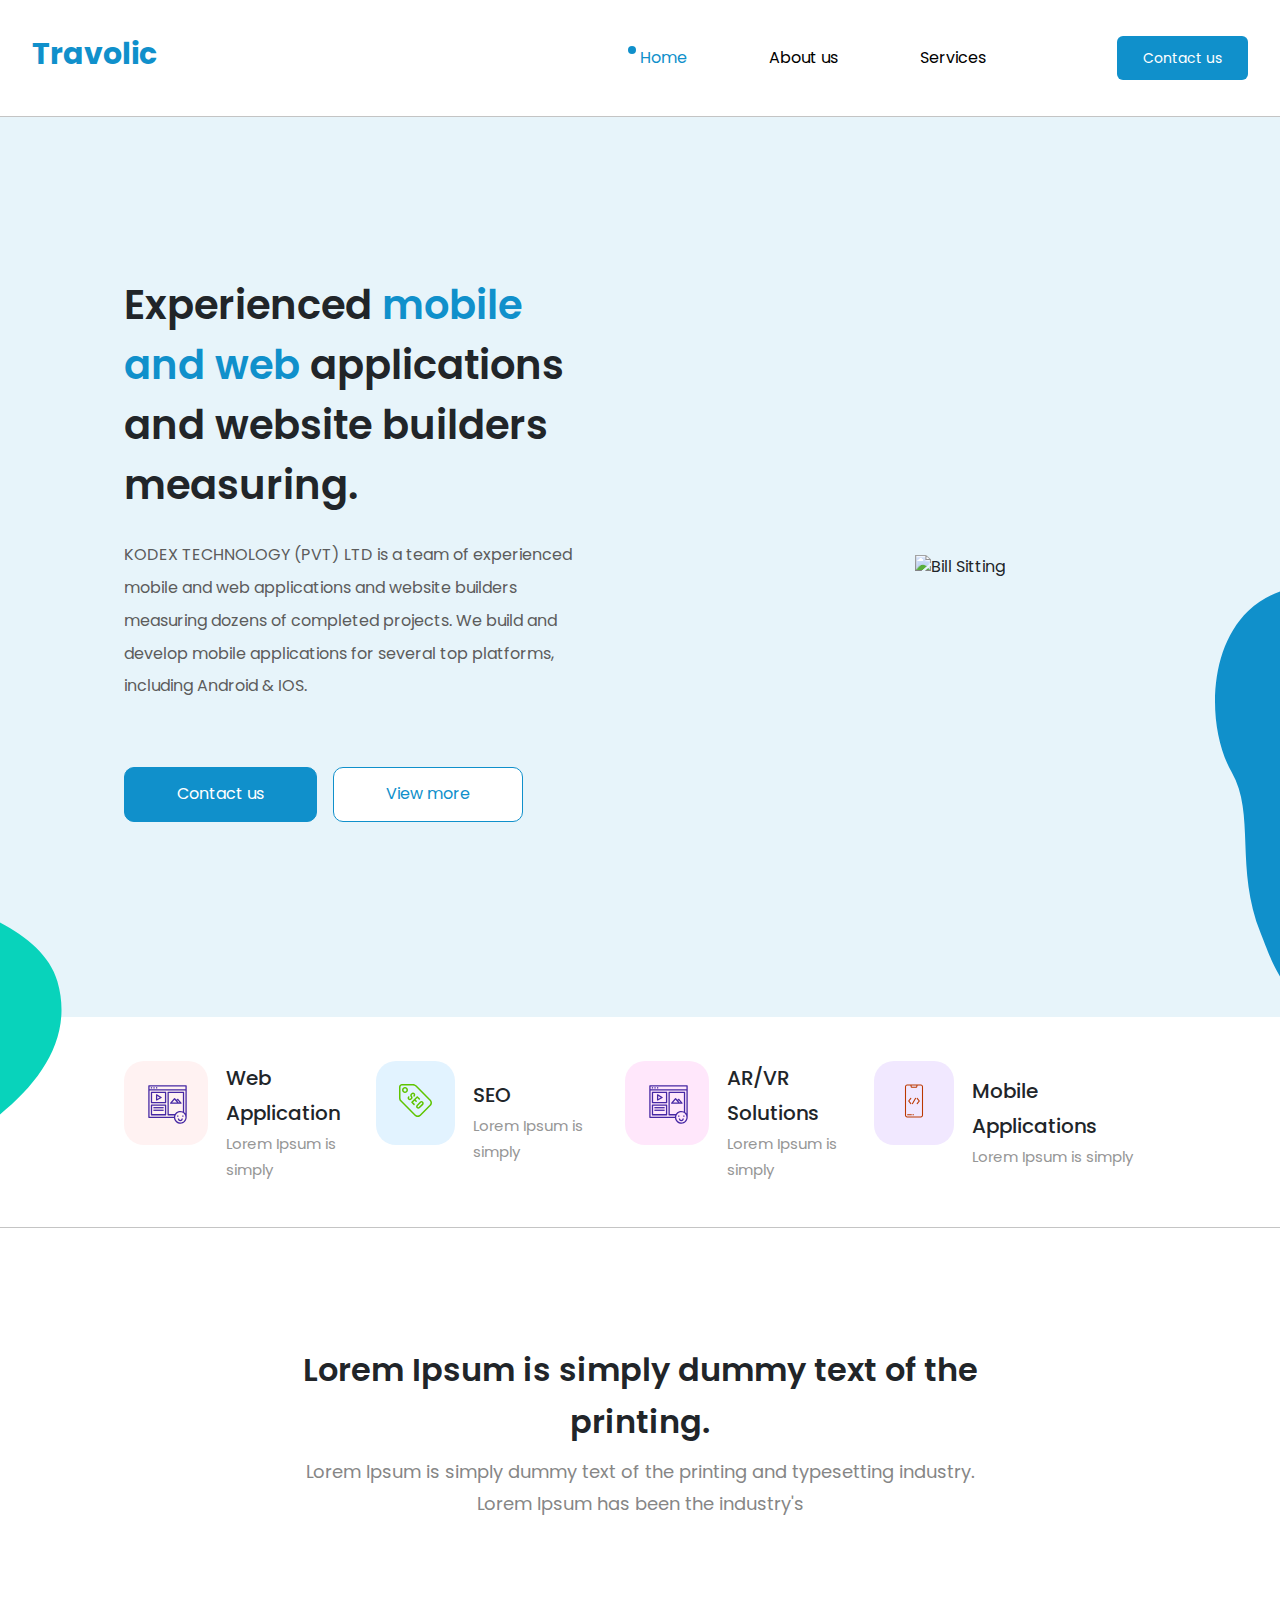
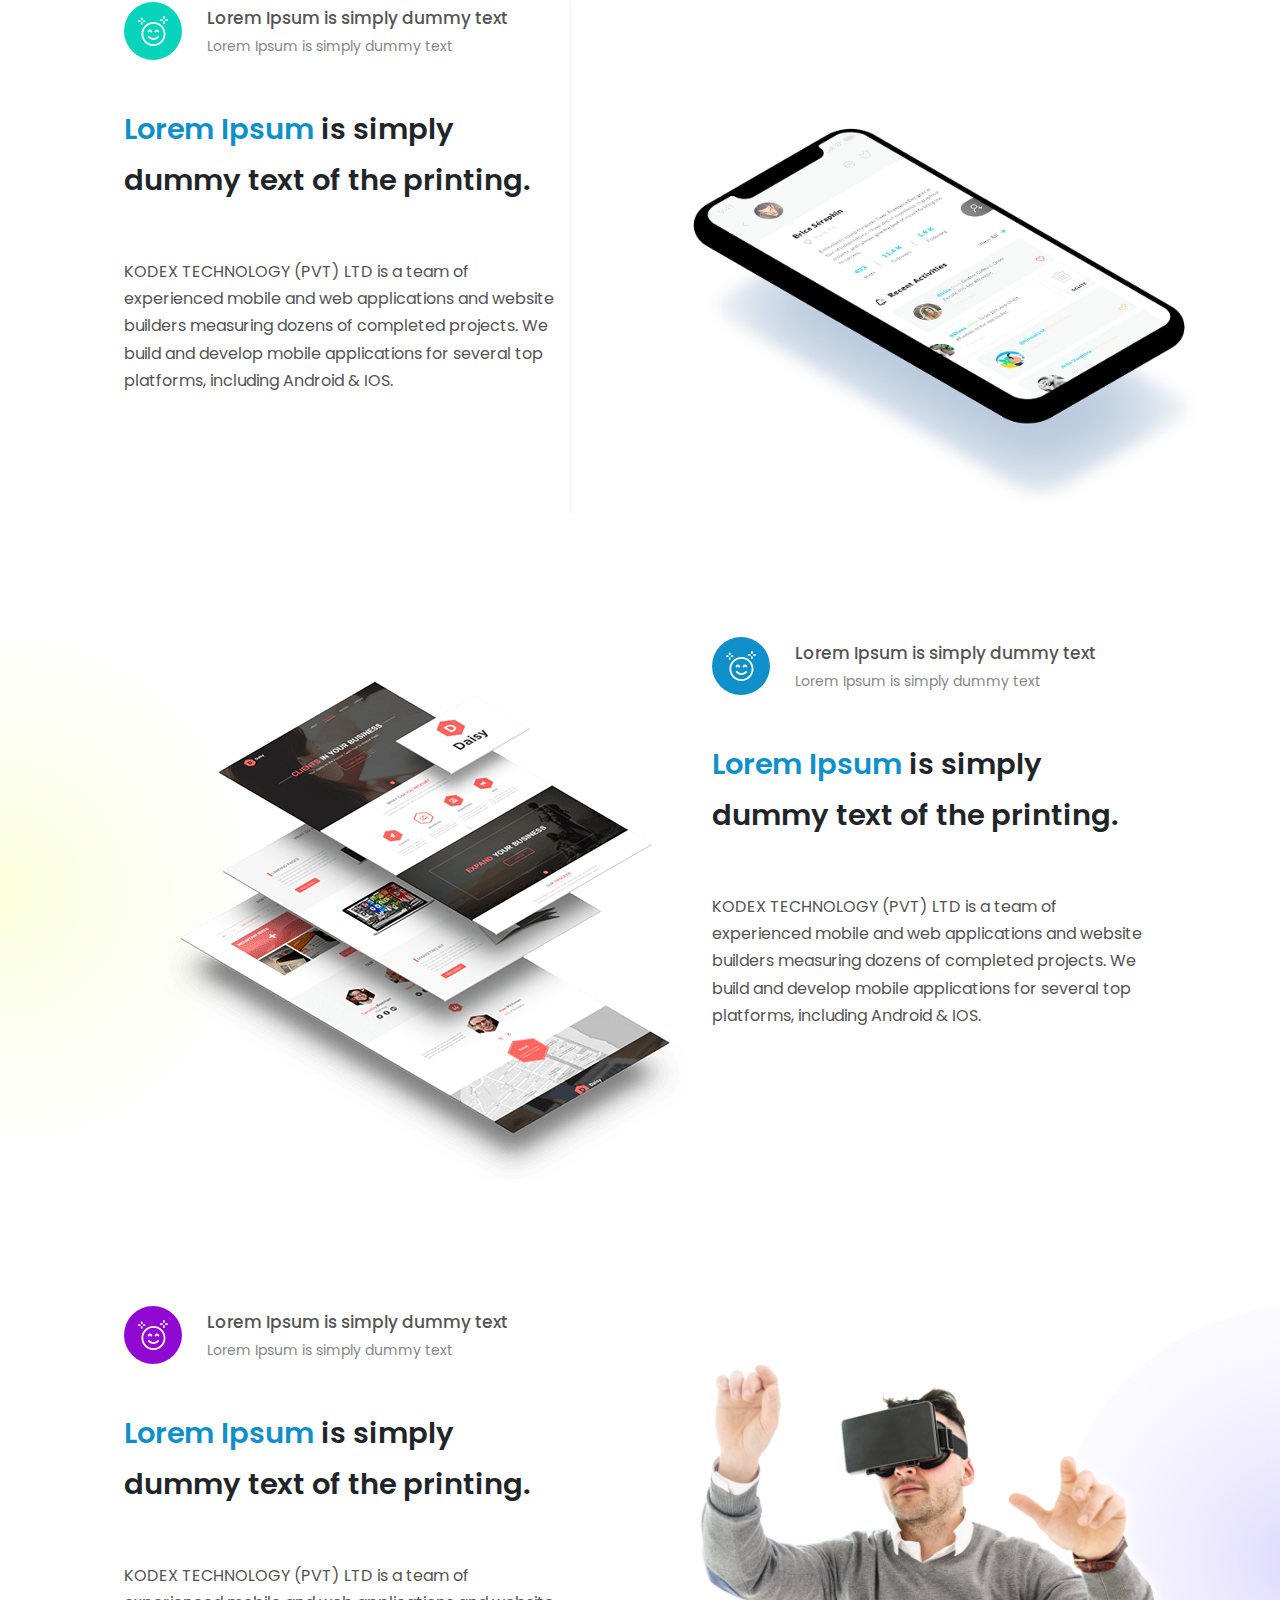
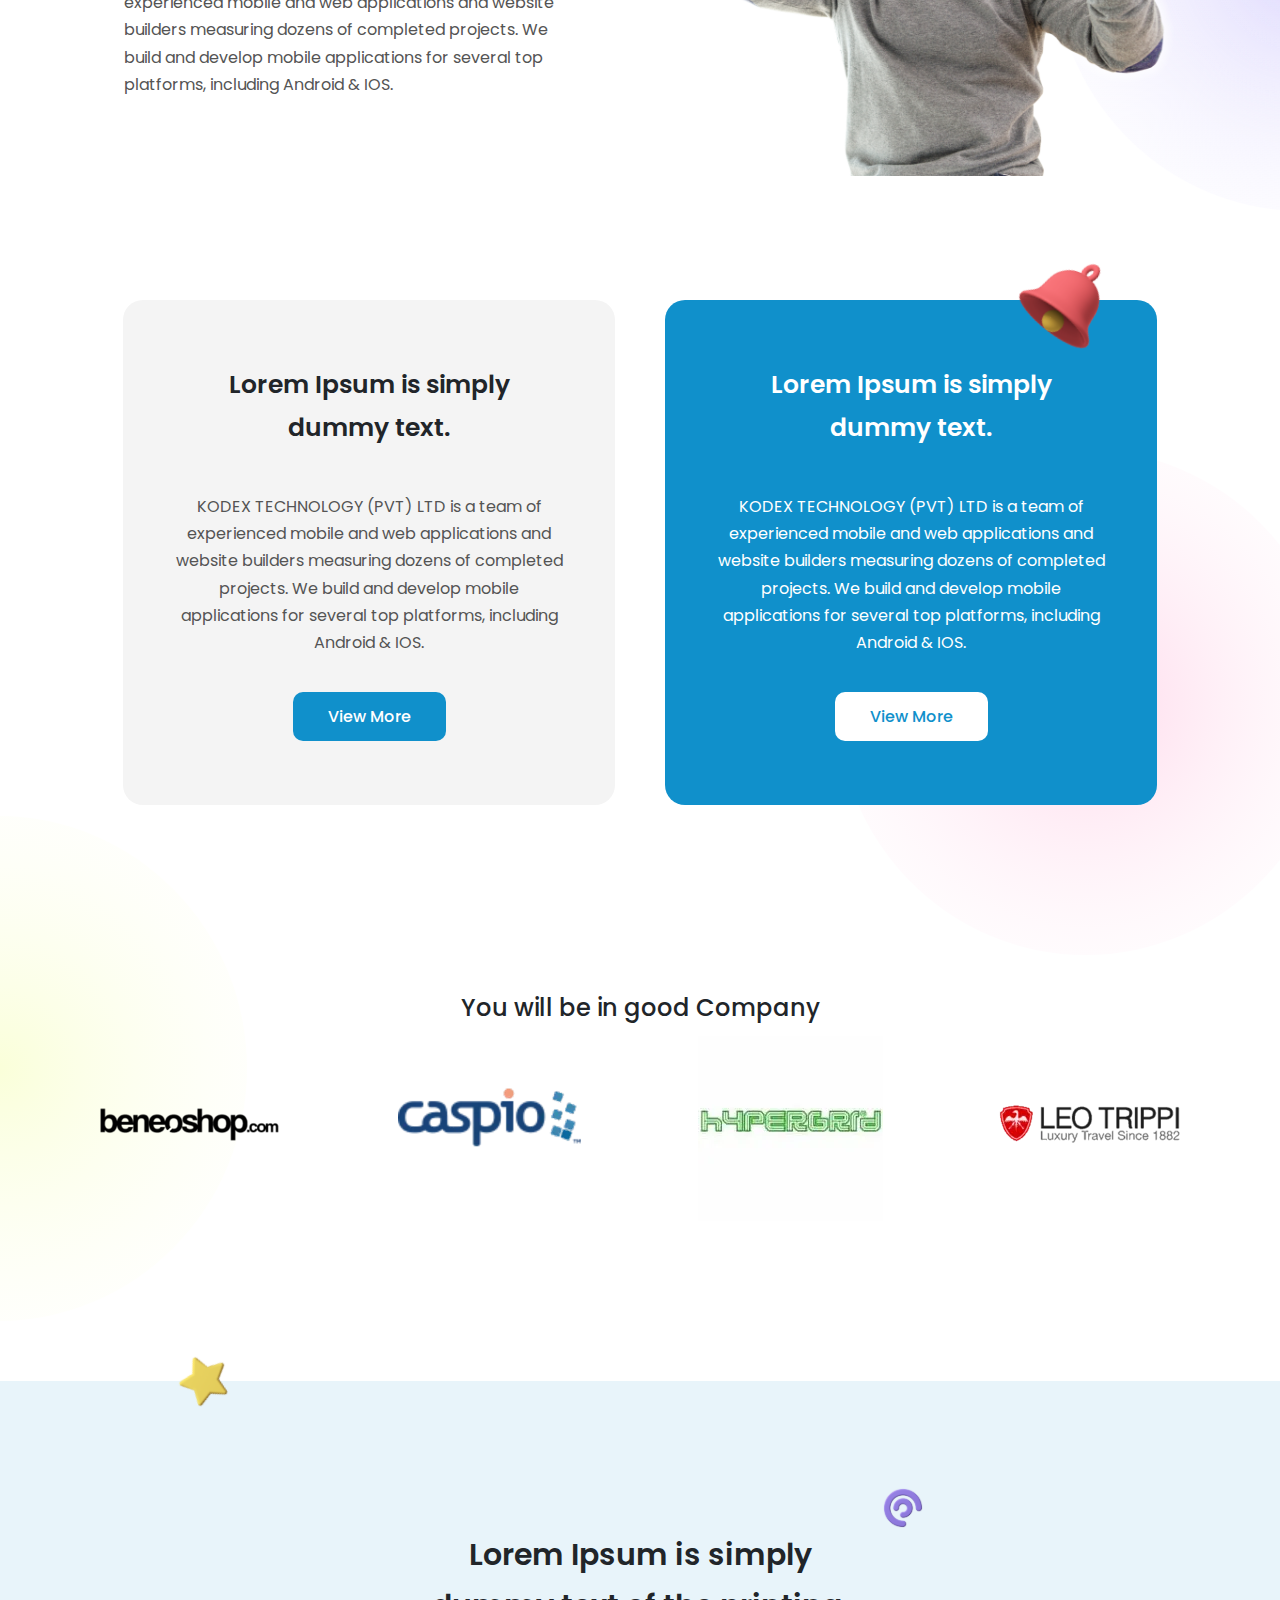
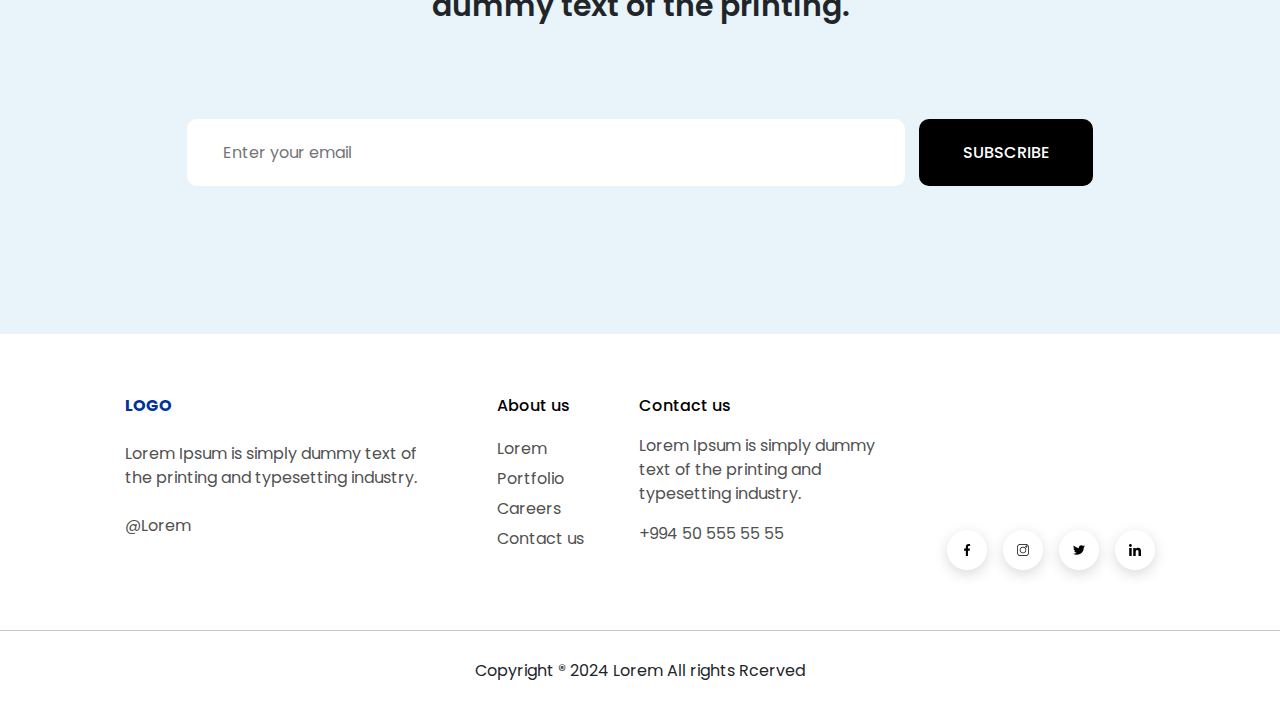
==== commit 6ca7b7aa: "Final" ====
--- a/index.html
+++ b/index.html
@@ -4,7 +4,7 @@
     <meta charset="UTF-8" />
     <meta name="viewport" content="width=device-width, initial-scale=1.0" />
     <title>Home</title>
-    <link rel="stylesheet" href="../CSS/reset.css" />
+    <link rel="stylesheet" href="./CSS/" />
     <link
       href="https://fonts.googleapis.com/css2?family=Poppins:ital,wght@0,100;0,200;0,300;0,400;0,500;0,600;0,700;0,800;0,900;1,100;1,200;1,300;1,400;1,500;1,600;1,700;1,800;1,900&display=swap"
       rel="stylesheet"
@@ -15,9 +15,9 @@
       integrity="sha384-QWTKZyjpPEjISv5WaRU9OFeRpok6YctnYmDr5pNlyT2bRjXh0JMhjY6hW+ALEwIH"
       crossorigin="anonymous"
     />
-    <link rel="stylesheet" href="../CSS/root.css" />
-    <link rel="stylesheet" href="../CSS/style.css" />
-    <link rel="stylesheet" href="../CSS/home.css" />
+    <link rel="stylesheet" href="./CSS/root.css" />
+    <link rel="stylesheet" href="./CSS/home.css" />
+    <link rel="stylesheet" href="./CSS/style.css" />
   </head>
 
   <body>
@@ -225,7 +225,7 @@
         <section class="phone_section d-flex justify-content-between">
           <img
             class="focus"
-            src="./assets/image/homepage/focusparallaxback.svg"
+            src="./assets/image/homepage/focusparallaxback.png"
             alt=""
           />
           <div class="phone_left d-flex flex-column">
@@ -329,12 +329,12 @@
         <div class="footer_from d-flex flex-column align-items-center">
           <img
             class="star"
-            src="../assets/image/aboutuspage/star.svg"
+            src="./assets/image/aboutuspage/star.svg"
             alt="Small Star Icon"
           />
           <img
             class="paichart"
-            src="../assets/image/aboutuspage/paichart.svg"
+            src="./assets/image/aboutuspage/paichart.svg"
             alt="Small Icon"
           />
           <h6>Lorem Ipsum is simply dummy text of the printing.</h6>
@@ -380,25 +380,25 @@
         <div class="middle_social d-flex align-items-end">
           <div class="socialDiv">
             <img
-              src="../assets/image/aboutuspage/facebookicon.svg"
+              src="./assets/image/aboutuspage/facebookicon.svg"
               alt="facebook icon"
             />
           </div>
           <div class="socialDiv">
             <img
-              src="../assets/image/aboutuspage/instagramicon.svg"
+              src="./assets/image/aboutuspage/instagramicon.svg"
               alt="instagram icon"
             />
           </div>
           <div class="socialDiv">
             <img
-              src="../assets/image/aboutuspage/twittericon.svg"
+              src="./assets/image/aboutuspage/twittericon.svg"
               alt="twitter icon"
             />
           </div>
           <div class="socialDiv">
             <img
-              src="../assets/image/aboutuspage/linkedinicon.svg"
+              src="./assets/image/aboutuspage/linkedinicon.svg"
               alt="linkedin icon"
             />
           </div>
